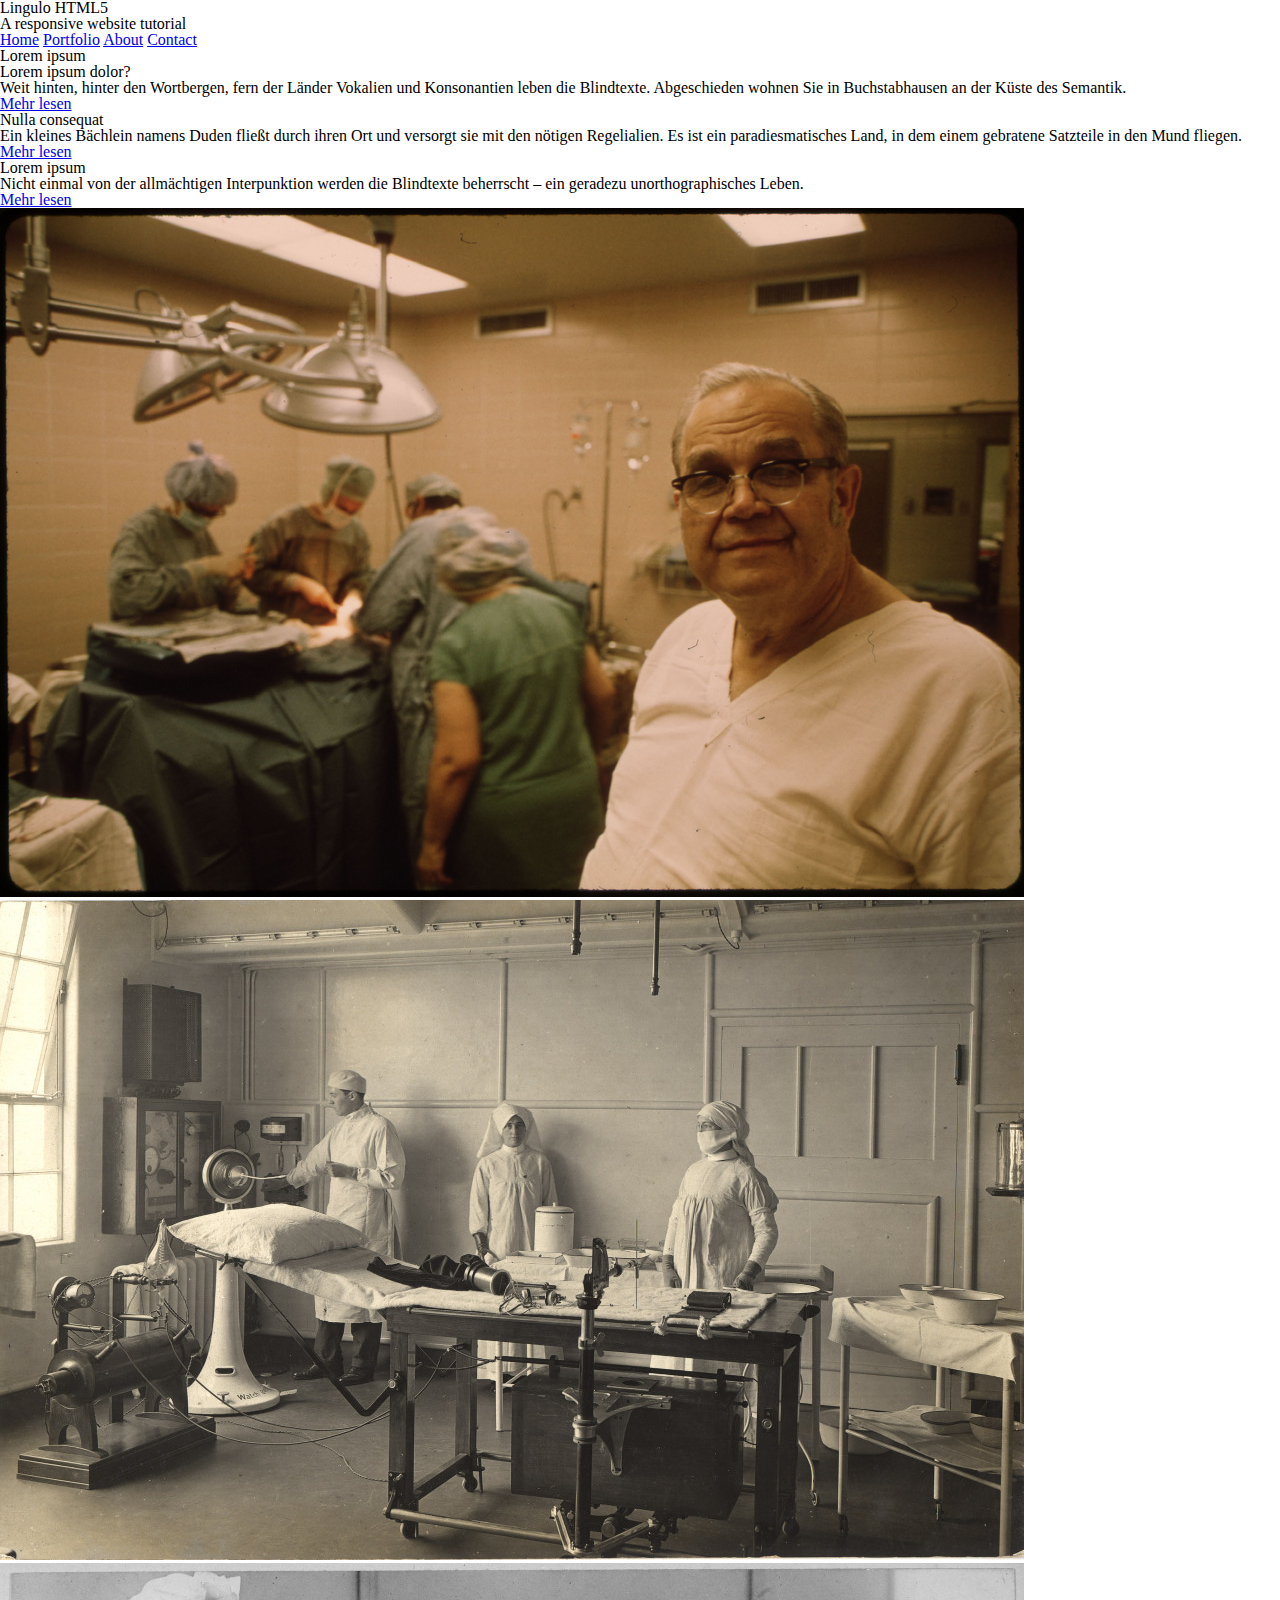
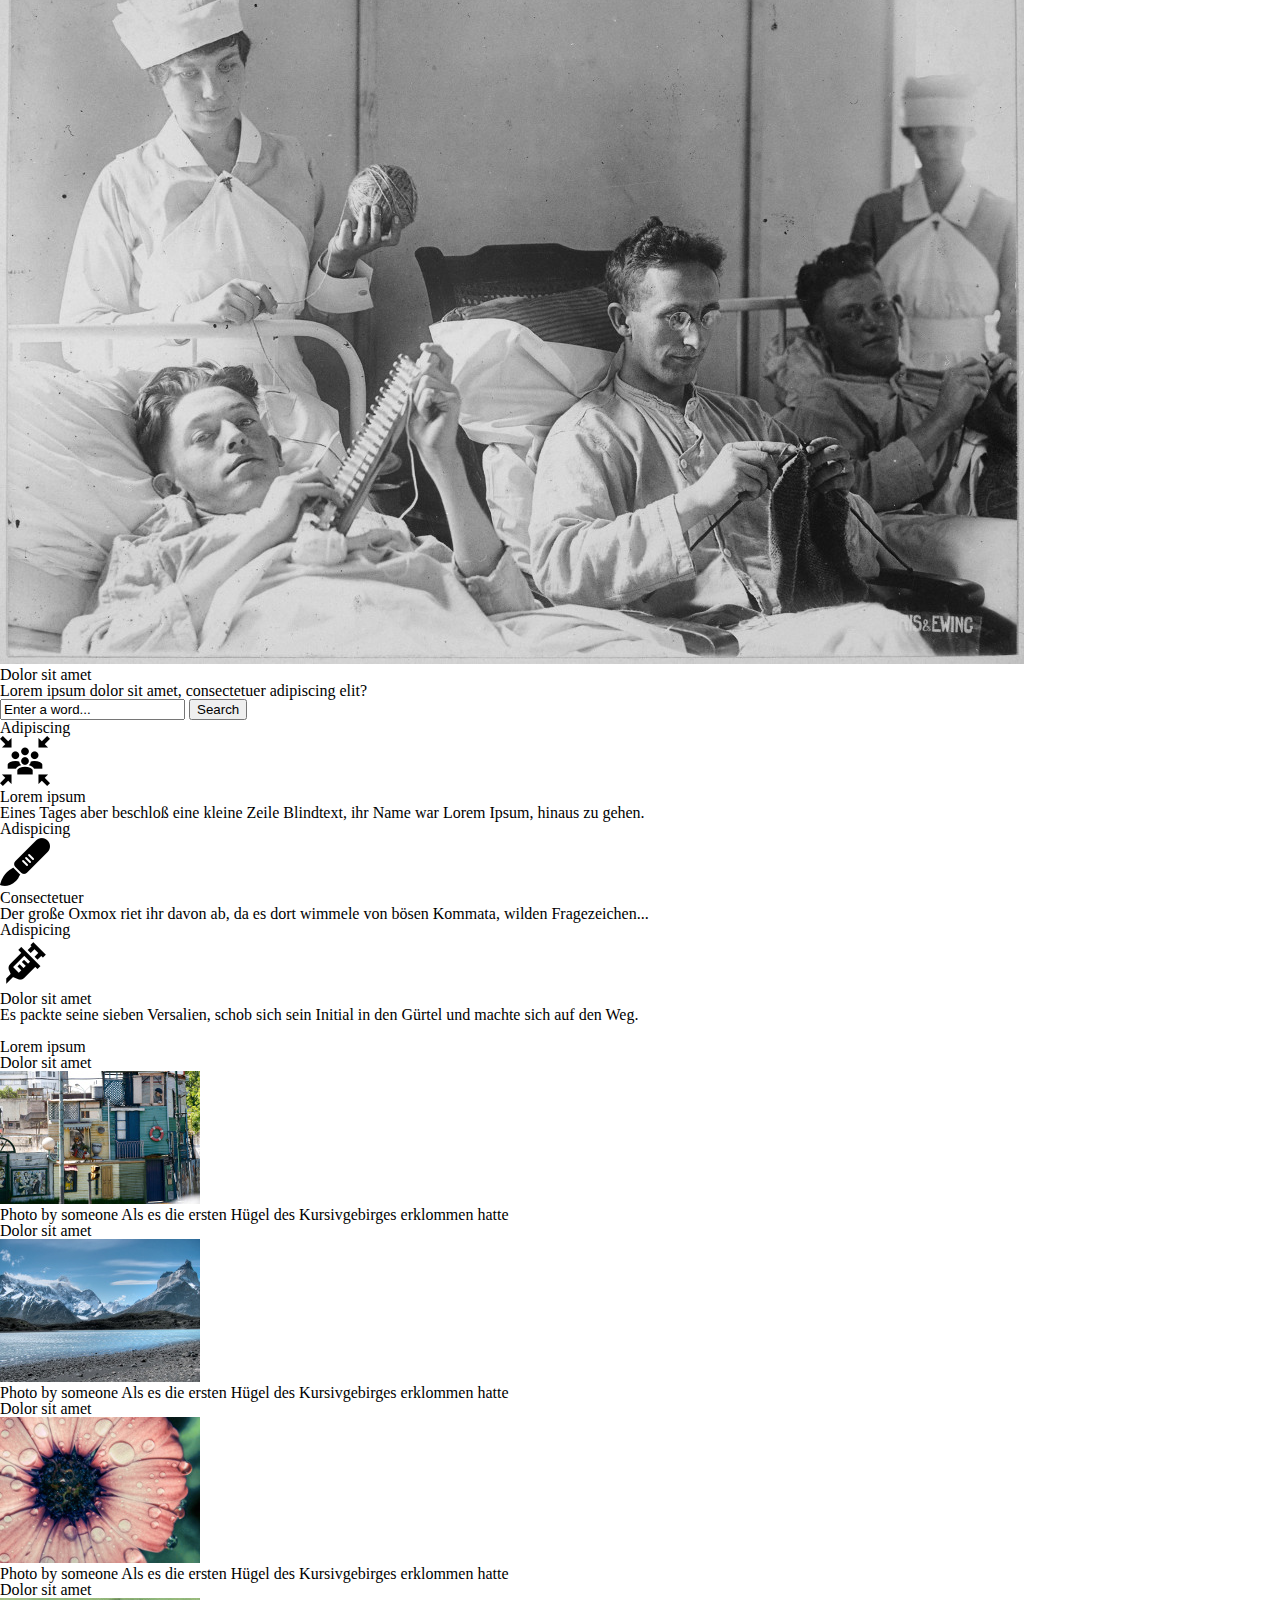
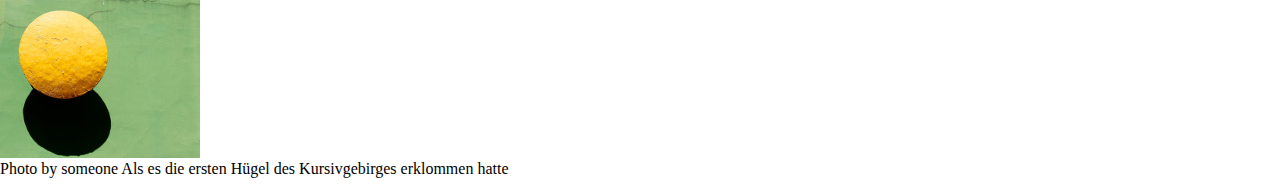
==== index.html @ f1d0cafb "first commit" ====
<!DOCTYPE html>
<html lang="en">
<head>
  <meta charset="UTF-8">
  <meta name="viewport" content="width=device-width, initial-scale=1.0">
  <title>Medycyna estetyczna</title>
  <link rel="stylesheet" href="css/reset.css" type="text/css" media="screen" />
  <link rel="stylesheet" href="css/style.css" type="text/css" media="screen" />
  <link href="lightbox/css/lightbox.css" rel="stylesheet" />
  <link href='http://fonts.googleapis.com/css?family=Open+Sans|Baumans' rel='stylesheet' type='text/css'>

  <script src="js/modernizr.js"></script>
  <script src="js/respond.min.js"></script>

  <!-- include extern jQuery file but fall back to local file if extern one fails to load !-->
  <script src="http://code.jquery.com/jquery-1.11.2.min.js"></script>
  <script type="text/javascript">window.jQuery || document.write('<script type="text\/javascript" src="js\/1.11.2.jquery.min"><\/script>')</script>

  <script src="lightbox/js/lightbox.js"></script>
  <script src="js/prefixfree.min.js"></script>
  <script src="js/jquery.slides.min.js"></script>
</head>
<body>
  <header>
    <h1>Lingulo HTML5</h1>
    <p>A responsive website tutorial</p>
    <nav>
      <ul>
        <li>
          <a href="javascript:void(0)">Home</a>
          <a href="javascript:void(0)">Portfolio</a>
          <a href="javascript:void(0)">About</a>
          <a href="javascript:void(0)">Contact</a>
        </li>
      </ul>
    </nav>
  </header>
  <section class="container">
    <h2 class="hidden">Lorem ipsum</h2>
    <article id="slider_content1">
      <h3>Lorem ipsum dolor?</h3>
      <p>
      Weit hinten, hinter den Wortbergen, fern der Länder Vokalien und Konsonantien leben die Blindtexte. Abgeschieden wohnen Sie in Buchstabhausen an der Küste des Semantik.
      </p>
      <a class="button" href="somepage.html">Mehr lesen</a>
    </article>
    <article id="slider_content2">
      <h3>Nulla consequat</h3>
      <p>
      Ein kleines Bächlein namens Duden fließt durch ihren Ort und versorgt sie mit den nötigen Regelialien. Es ist ein paradiesmatisches Land, in dem einem gebratene Satzteile in den Mund fliegen.
      </p>
      <a class="button" href="somepage.html">Mehr lesen</a>
    </article>
    <article id="slider_content3">
      <h3>Lorem ipsum</h3>
      <p>
      Nicht einmal von der allmächtigen Interpunktion werden die Blindtexte beherrscht – ein geradezu unorthographisches Leben.
      </p>
      <a class="button" href="somepage.html">Mehr lesen</a>
    </article>
    <div id="slides">
      <img src="img/slide1.jpg" alt="Some alt text">
      <img src="img/slide2.jpg" alt="Some alt text">
      <img src="img/slide3.jpg" alt="Some alt text">
    </div>
  </section>
  <section id="spacer">
    <h2 class="hidden">Dolor sit amet</h2>
    <p>Lorem ipsum dolor sit amet, consectetuer adipiscing elit?</p>
    <div class="search">
      <form action="#">
        <input type="text" name="sitesearch" value="Enter a word..."/>
        <input type="submit" name="start_search" class="button" value="Search"/>
      </form>
    </div>
  </section>
  <section id="boxcontent">
    <h2 class="hidden">Adipiscing</h2>
    <article>
      <img src="img/icon1.png" alt="some alt text">
      <h3>Lorem ipsum</h3>
      <p>
      Eines Tages aber beschloß eine kleine Zeile Blindtext, ihr Name war Lorem Ipsum, hinaus zu gehen.
      </p>
    </article>
    <h2 class="hidden">Adispicing</h2>
    <article>
      <img src="img/icon2.png" alt="some alt text">
      <h3>Consectetuer</h3>
      <p>
      Der große Oxmox riet ihr davon ab, da es dort wimmele von bösen Kommata, wilden Fragezeichen...
      </p>
    </article>
    <h2 class="hidden">Adispicing</h2>
    <article>
      <img src="img/icon3.png" alt="some alt text">
      <h3>Dolor sit amet</h3>
      <p>
      Es packte seine sieben Versalien, schob sich sein Initial in den Gürtel und machte sich auf den Weg.
      </p>
    </article>
    <br class="clear">
  </section>
  <section id="four_columns">
    <h2>Lorem ipsum</h2>
    <article class="img-item">
      <h3 class="hidden">Dolor sit amet</h3>
      <figure>
        <a href="img/example_slide1.jpg" rel="lightbox" title="Some Title">
          <span class="thumb-screen"></span>
          <img src="img/example_slide_sml1.jpg" alt="some alt text"></a>
        <figcaption>
          <strong>
            Photo by someone
          </strong>
          Als es die ersten Hügel des Kursivgebirges erklommen hatte
        </figcaption>
      </figure>
    </article>
    <article class="img-item">
      <h3 class="hidden">Dolor sit amet</h3>
      <figure>
        <a href="img/example_slide2.jpg" rel="lightbox" title="Some Title">
          <span class="thumb-screen"></span>
          <img src="img/example_slide_sml2.jpg" alt="some alt text"></a>
        <figcaption>
          <strong>
            Photo by someone
          </strong>
          Als es die ersten Hügel des Kursivgebirges erklommen hatte
        </figcaption>
      </figure>
    </article>
    <article class="img-item">
      <h3 class="hidden">Dolor sit amet</h3>
      <figure>
        <a href="img/example_slide3.jpg" rel="lightbox" title="Some Title">
          <span class="thumb-screen"></span>
          <img src="img/example_slide_sml3.jpg" alt="some alt text"></a>
        <figcaption>
          <strong>
            Photo by someone
          </strong>
          Als es die ersten Hügel des Kursivgebirges erklommen hatte
        </figcaption>
      </figure>
    </article>
    <article class="img-item">
      <h3 class="hidden">Dolor sit amet</h3>
      <figure>
        <a href="img/example_slide4.jpg" rel="lightbox" title="Some Title">
          <span class="thumb-screen"></span>
          <img src="img/example_slide_sml4.jpg" alt="some alt text"></a>
        <figcaption>
          <strong>
            Photo by someone
          </strong>
          Als es die ersten Hügel des Kursivgebirges erklommen hatte
        </figcaption>
      </figure>
    </article>
    <br class="clear">
  </section>
</body>
</html>
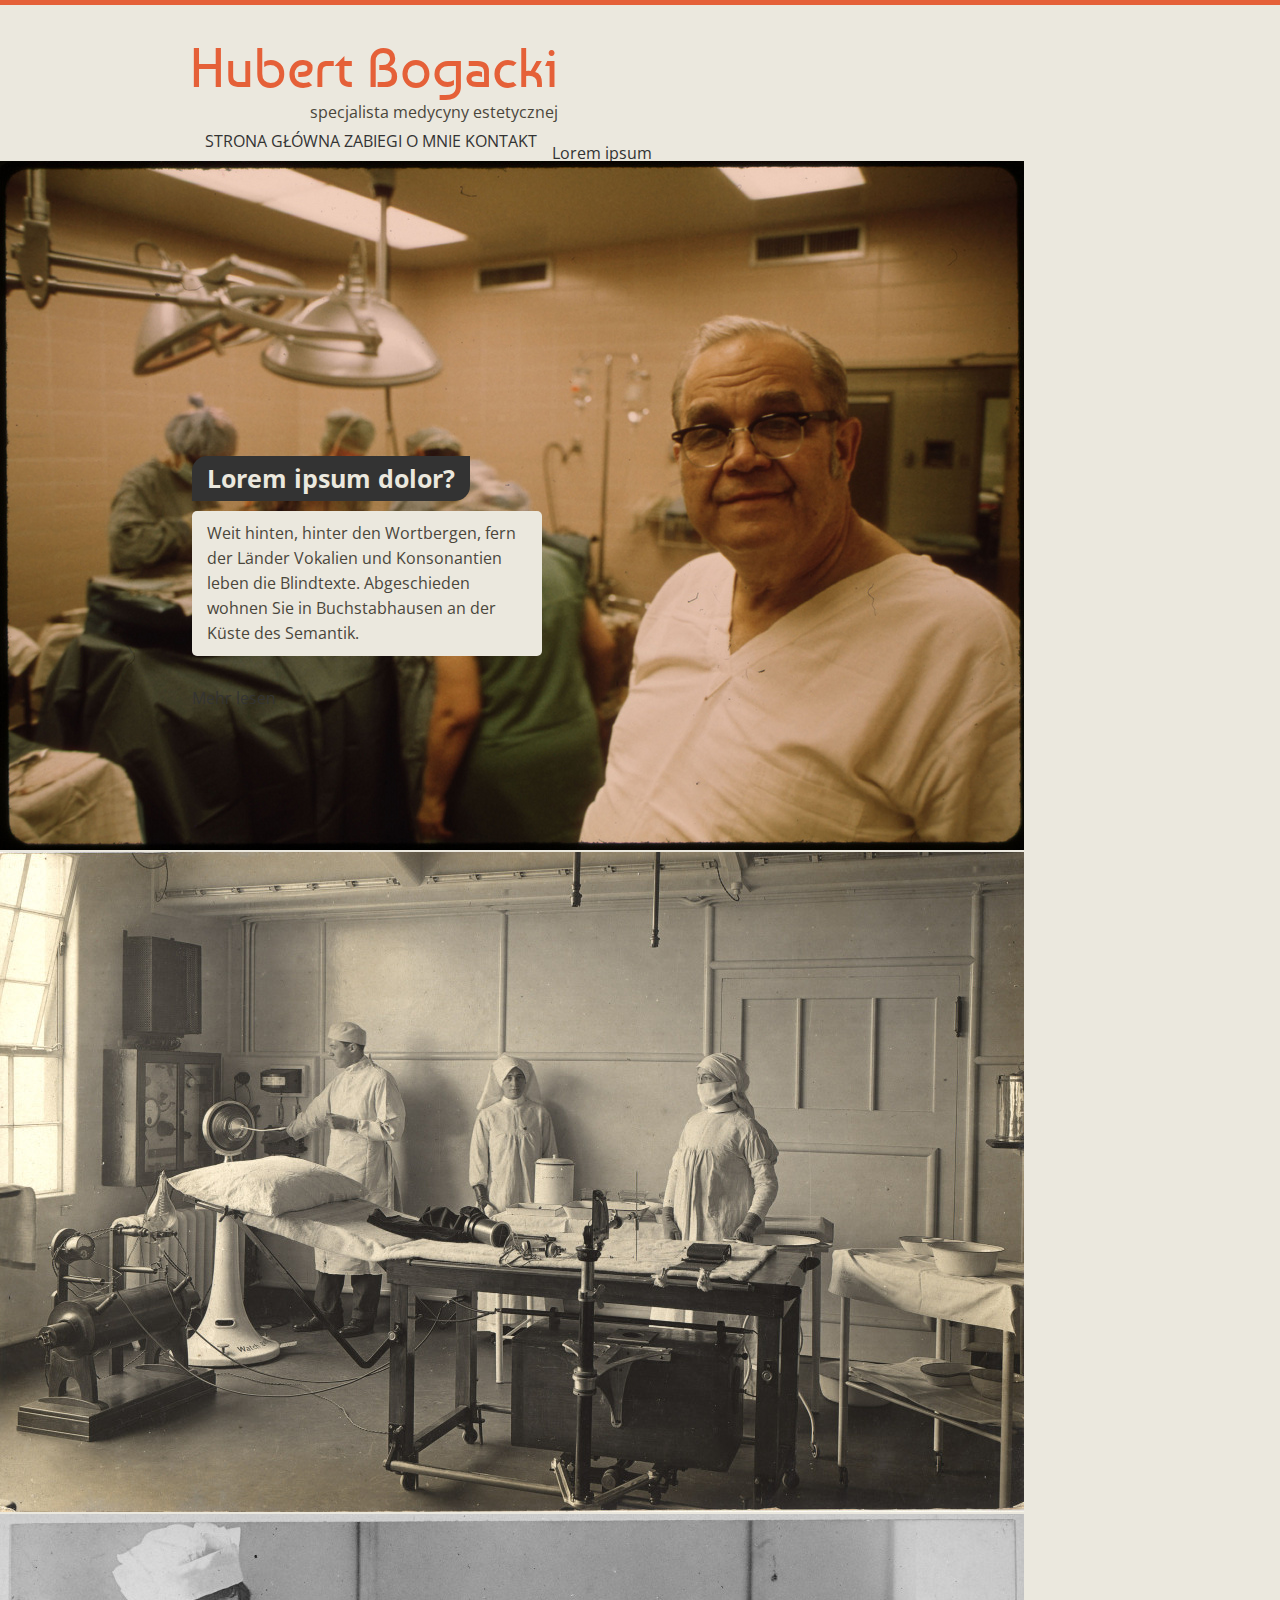
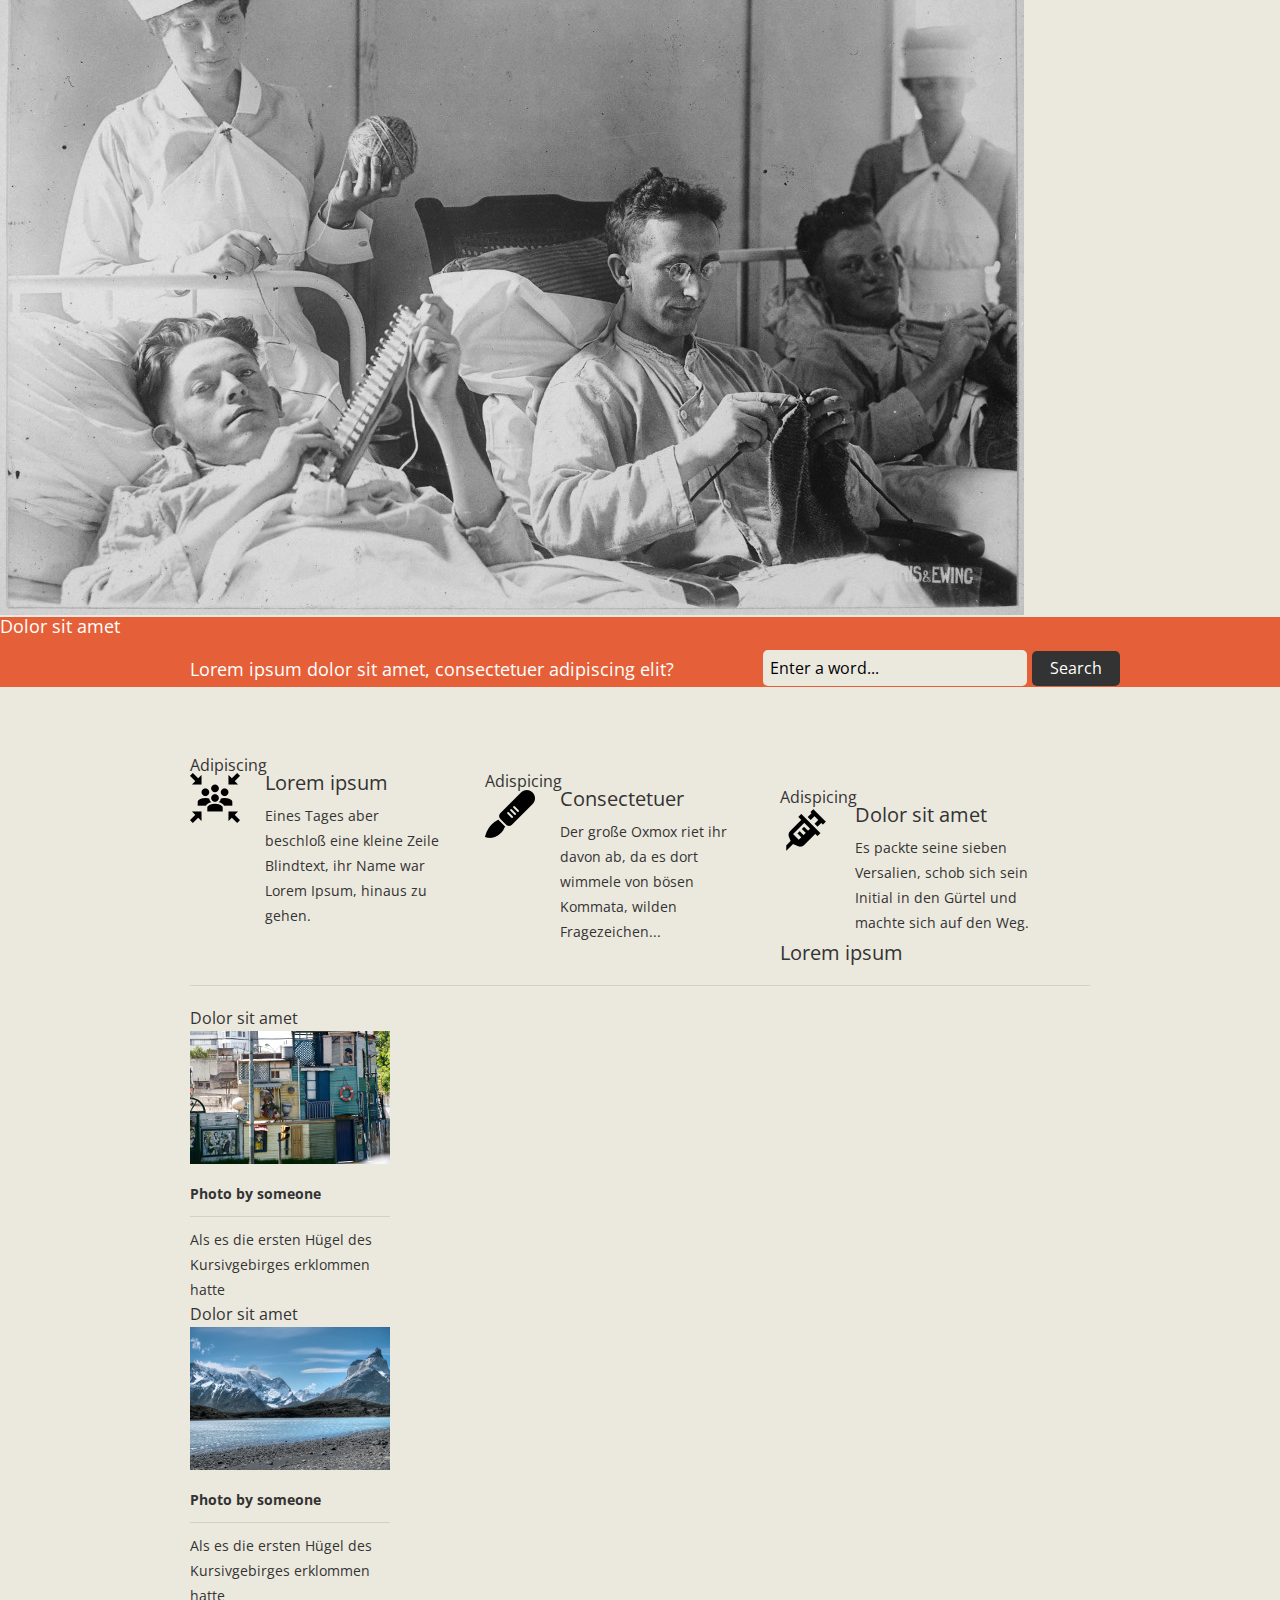
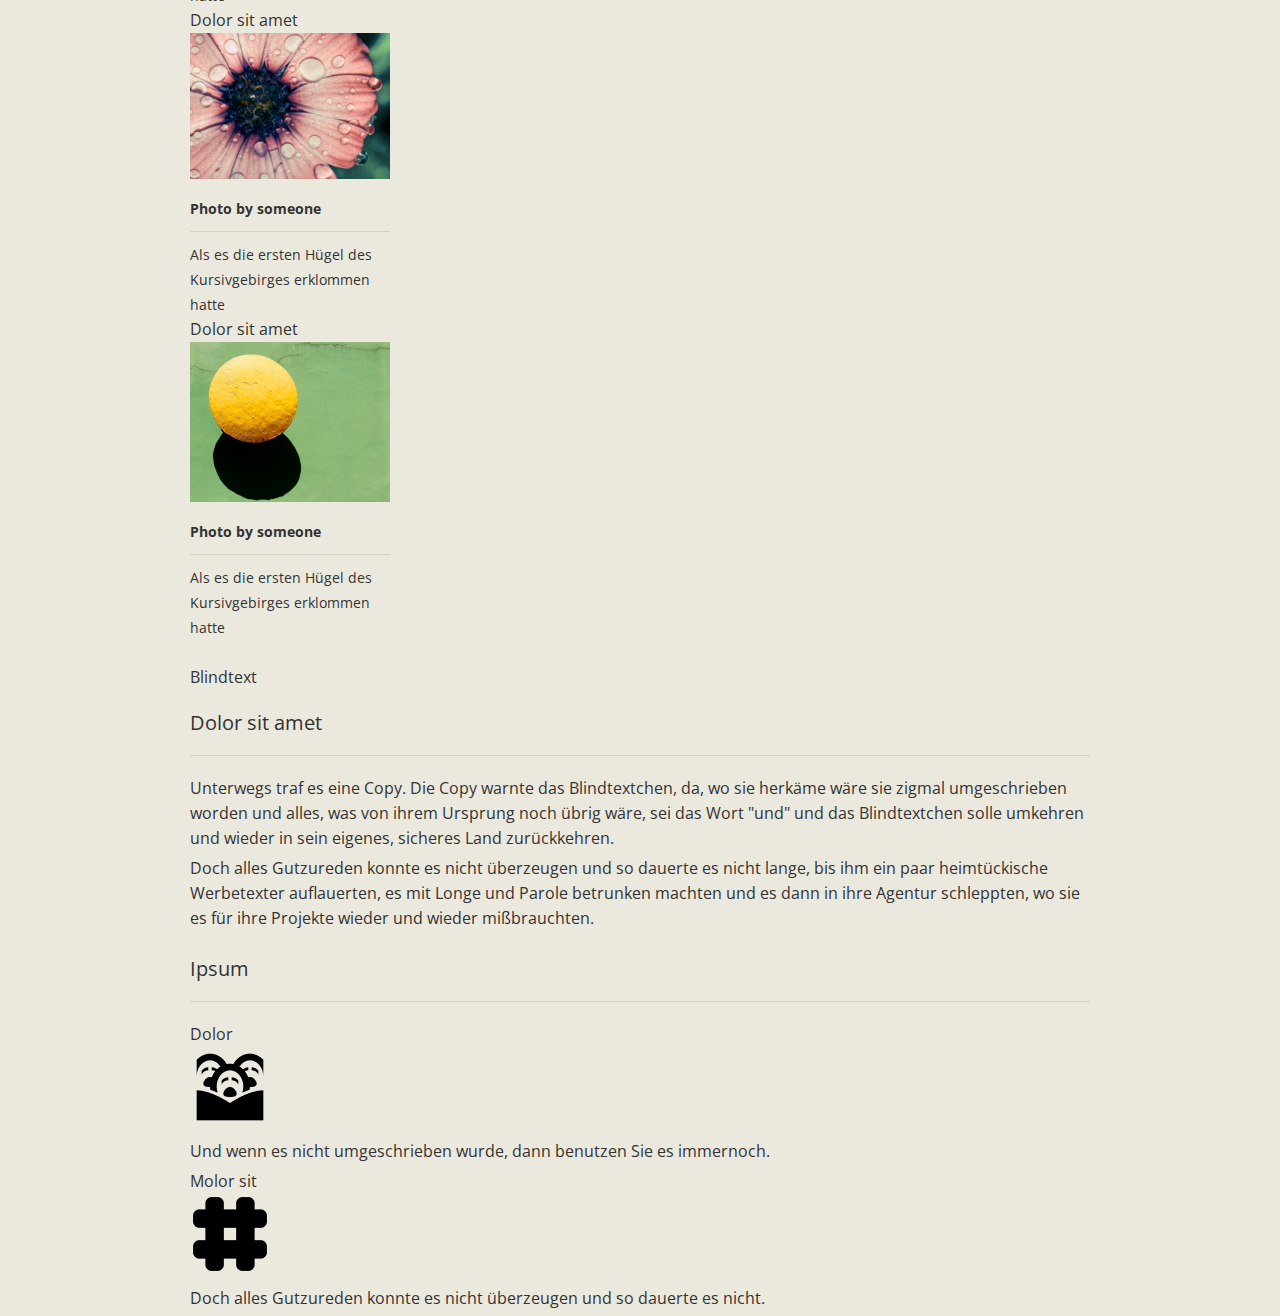
==== commit bd69ed5c: "update" ====
--- a/index.html
+++ b/index.html
@@ -1,5 +1,5 @@
 <!DOCTYPE html>
-<html lang="en">
+<html lang="pl">
 <head>
   <meta charset="UTF-8">
   <meta name="viewport" content="width=device-width, initial-scale=1.0">
@@ -22,15 +22,15 @@
 </head>
 <body>
   <header>
-    <h1>Lingulo HTML5</h1>
-    <p>A responsive website tutorial</p>
+    <h1>Hubert Bogacki</h1>
+    <p>specjalista medycyny estetycznej</p>
     <nav>
       <ul>
         <li>
-          <a href="javascript:void(0)">Home</a>
-          <a href="javascript:void(0)">Portfolio</a>
-          <a href="javascript:void(0)">About</a>
-          <a href="javascript:void(0)">Contact</a>
+          <a href="javascript:void(0)">Strona główna</a>
+          <a href="javascript:void(0)">Zabiegi</a>
+          <a href="javascript:void(0)">O mnie</a>
+          <a href="javascript:void(0)">Kontakt</a>
         </li>
       </ul>
     </nav>
@@ -77,7 +77,7 @@
   <section id="boxcontent">
     <h2 class="hidden">Adipiscing</h2>
     <article>
-      <img src="img/icon1.png" alt="some alt text">
+      <img src="img/icon1.png" alt="some alt text"/>
       <h3>Lorem ipsum</h3>
       <p>
       Eines Tages aber beschloß eine kleine Zeile Blindtext, ihr Name war Lorem Ipsum, hinaus zu gehen.
@@ -85,7 +85,7 @@
     </article>
     <h2 class="hidden">Adispicing</h2>
     <article>
-      <img src="img/icon2.png" alt="some alt text">
+      <img src="img/icon2.png" alt="some alt text"/>
       <h3>Consectetuer</h3>
       <p>
       Der große Oxmox riet ihr davon ab, da es dort wimmele von bösen Kommata, wilden Fragezeichen...
@@ -93,7 +93,7 @@
     </article>
     <h2 class="hidden">Adispicing</h2>
     <article>
-      <img src="img/icon3.png" alt="some alt text">
+      <img src="img/icon3.png" alt="some alt text"/>
       <h3>Dolor sit amet</h3>
       <p>
       Es packte seine sieben Versalien, schob sich sein Initial in den Gürtel und machte sich auf den Weg.
@@ -161,5 +161,26 @@
     </article>
     <br class="clear">
   </section>
+  <section id="text_columns">
+    <h2 class="hidden">Blindtext</h2>
+    <article class="column1">
+      <h3>Dolor sit amet</h3>
+      <p>Unterwegs traf es eine Copy. Die Copy warnte das Blindtextchen, da, wo sie herkäme wäre sie zigmal umgeschrieben worden und alles, was von ihrem Ursprung noch übrig wäre, sei das Wort "und" und das Blindtextchen solle umkehren und wieder in sein eigenes, sicheres Land zurückkehren.</p>
+      <p>Doch alles Gutzureden konnte es nicht überzeugen und so dauerte es nicht lange, bis ihm ein paar heimtückische Werbetexter auflauerten, es mit Longe und Parole betrunken machten und es dann in ihre Agentur schleppten, wo sie es für ihre Projekte wieder und wieder mißbrauchten.</p>
+    </article>
+    <section class="column2">
+      <h3 class="hidden">Ipsum</h3>
+      <article class="row">
+        <h4 class="hidden">Dolor</h4>
+        <img src="img/icon4.png" width="80" class="rocket" alt="Some alt text">
+        <p>Und wenn es nicht umgeschrieben wurde, dann benutzen Sie es immernoch.</p>
+      </article>
+      <article class="row">
+        <h4 class="hidden">Molor sit</h4>
+        <img src="img/icon5.png" width="80" class="clock" alt="Some alt text">
+        <p>Doch alles Gutzureden konnte es nicht überzeugen und so dauerte es nicht.</p>
+      </article>
+    </section>
+  </section>
 </body>
 </html>
--- a/css/style.css
+++ b/css/style.css
@@ -0,0 +1,240 @@
+body
+{
+  border-top: 5px solid #e56038;
+  background: #ebe8de;
+  font-family: 'Open Sans', sans-serif;
+  color: #333333;
+}
+
+input
+{
+  font-family: 'Open Sans', sans-serif;
+  font-size:16px;
+  padding: 7px;
+  outline: 0;
+  border:0;
+  width:250px;
+  background: #EBE8DE;
+  border-radius:5px;
+}
+
+input[type=submit]
+{
+  width:auto;
+  padding: 5px 18px;
+  line-height:25px;
+  text-shadow:none;
+  cursor:pointer;
+  box-shadow: none;
+  background: #333333;
+  color: #fff;
+}
+
+p
+{
+  margin: 5px 0;
+  line-height: 25px;
+}
+
+a
+{
+  text-decoration: none;
+  color: inherit;
+  transition: color .5s ease;
+}
+
+strong
+{
+  font-weight: bold;
+}
+
+figcaption
+{
+  line-height: 25px;
+  font-size:14px;
+  width:200px;
+}
+
+figcaption strong
+{
+  border-bottom: 1px solid #D6D0C1;
+  padding-bottom:10px;
+  margin: 10px 0;
+  display:block;
+}
+
+header
+{
+
+  position:relative;
+  width:auto;
+  max-width:900px;
+  margin: 0 auto 20px auto;
+}
+
+header h1
+{
+  margin: 35px 0 0 0;
+  font-size: 55px;
+  color: #e56038;
+  font-family: 'Baumans', cursive;
+}
+
+header p
+{
+  font-family: 'Open Sans', sans-serif;
+  font-size: 16px;
+  color: #4A463B;
+  margin-left:120px;
+}
+
+nav ul
+{
+  list-style:none;
+}
+
+nav ul li
+{
+display:block;
+float:left;
+padding:3px 15px;
+}
+
+nav ul li a
+{
+  font-family: 'Open Sans', sans-serif;
+  text-transform: uppercase;
+  transition: all .25s ease;
+}
+
+nav ul li a:hover
+{
+  color: #E56038;
+}
+
+#slider_content1, #slider_content2, #slider_content3
+{
+  line-height: 25px;
+  font-family: 'Open Sans', sans-serif;
+  width:350px;
+  position:absolute;
+  top:15%;
+  left:15%;
+  display:none;
+  z-index:11;
+}
+
+#slider_content1
+{
+  display:block;
+}
+
+.container
+{
+  width:auto;
+  margin: 0 auto;
+  position:relative;
+}
+
+#slider_content1 h3, #slider_content2 h3, #slider_content3 h3
+{
+  color:#EBE8DE;
+  font-size:25px;
+  font-weight:bold;
+  margin-bottom:10px;
+  background-color:#333333;
+  padding:10px 15px;
+  border-radius: 15px 0 15px 0;
+  display:inline-block;
+}
+
+
+#slider_content1 p, #slider_content2 p, #slider_content3 p
+{
+  margin:0 0 30px 0;
+  color:#4a463b;
+  background-color:#EBE8DE;
+  padding:10px 15px;
+  border-radius: 5px;
+}
+
+#spacer
+{
+  width:auto;
+  height:70px;
+  background-color:#e56038;
+  position:relative;
+  font-family: 'Open Sans', sans-serif;
+  color:#fff;
+  font-size:18px;}
+
+#spacer p
+{
+margin-top:22px;
+width:auto;
+position:absolute;
+left:50%;
+margin-left:-450px;
+}
+
+#spacer .search
+{
+  margin-top:15px;
+  width:auto;
+  position:absolute;
+  right:50%;
+  margin-right:-480px;
+}
+
+#boxcontent
+{
+  width:auto;
+  max-width:900px;
+  margin:0 auto;
+  padding:70px 0 45px 0;
+}
+
+#boxcontent article
+{
+  float:left;
+  width:250px;
+  margin-right:45px;
+  font-size:14px;
+}
+
+#boxcontent article h3
+{
+  font-family: 'Open Sans', sans-serif;
+  font-size:20px;
+  margin-bottom:10px;
+  margin-left:75px;
+}
+
+#boxcontent article img
+{
+  float:left;
+}
+
+#boxcontent article p
+{
+  line-height:25px;
+  font-family: 'Open Sans', sans-serif;
+  margin-left:75px;
+}
+
+#four_columns, #text_columns
+{
+  line-height:25px;
+  font-family: 'Open Sans', sans-serif;
+  width:auto;
+  max-width:900px;
+  margin:0 auto;
+}
+
+#four_columns h2, #text_columns h3
+{
+  font-size:20px;
+  border-bottom: 1px solid #D6D0C1;
+  padding: 20px 0;
+  margin-bottom: 20px;
+}
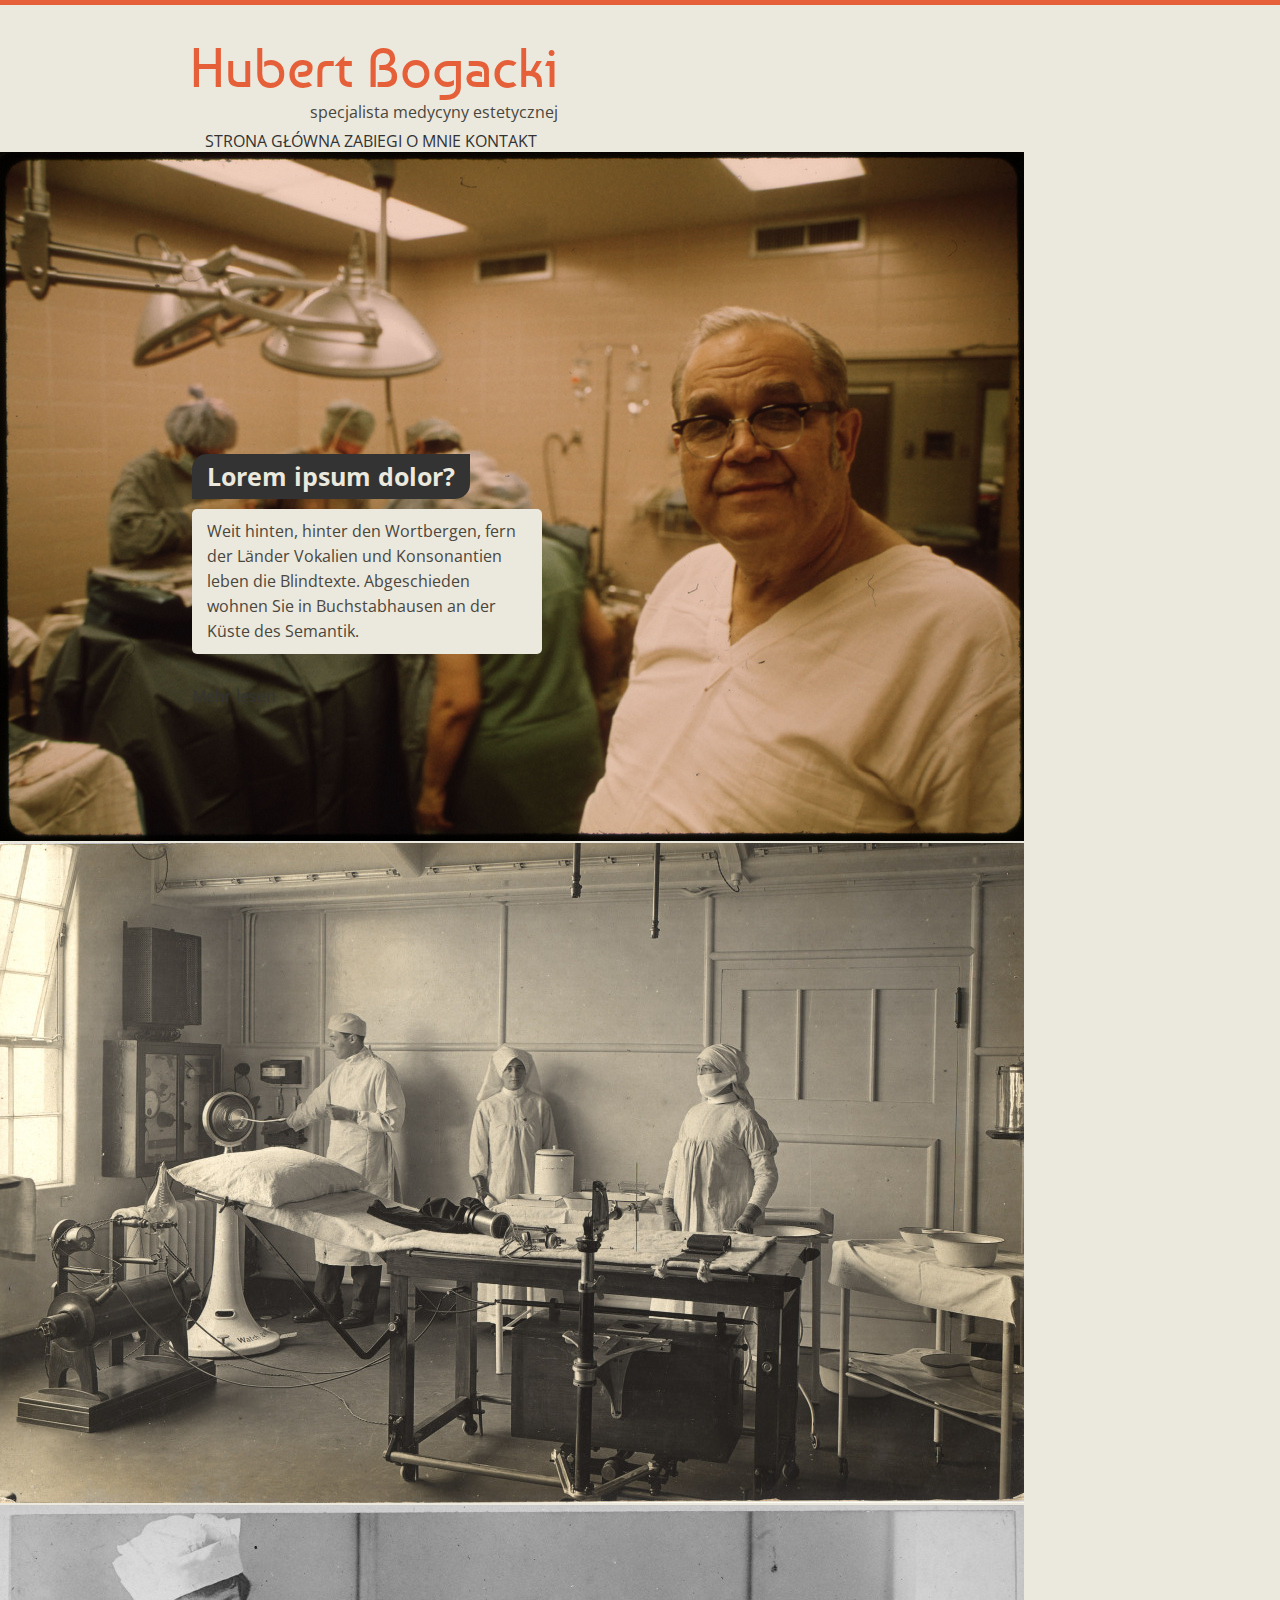
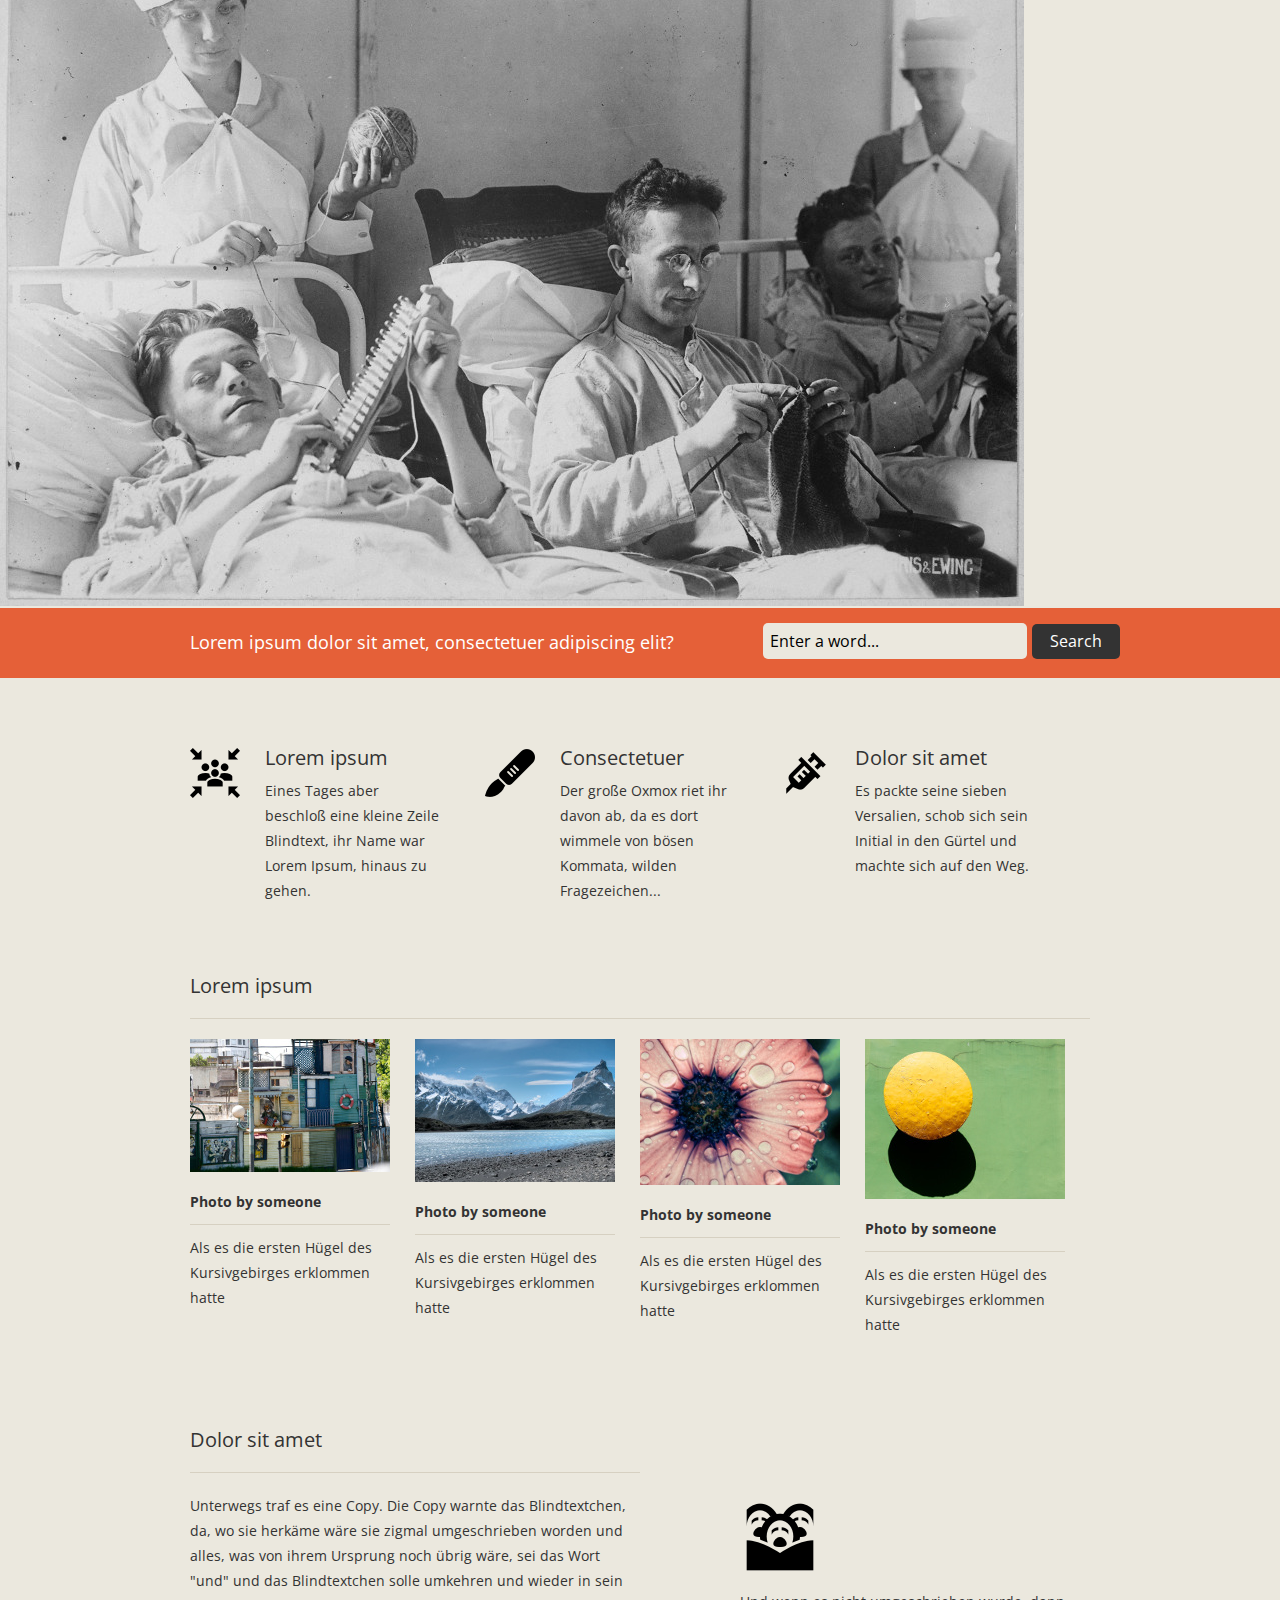
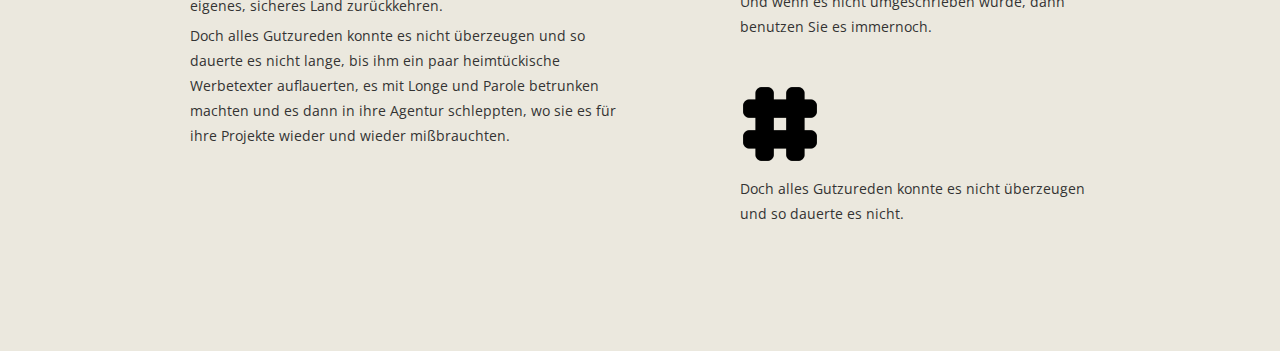
==== commit 59af33a7: "update" ====
--- a/index.html
+++ b/index.html
@@ -108,7 +108,8 @@
       <figure>
         <a href="img/example_slide1.jpg" rel="lightbox" title="Some Title">
           <span class="thumb-screen"></span>
-          <img src="img/example_slide_sml1.jpg" alt="some alt text"></a>
+          <img src="img/example_slide_sml1.jpg" alt="some alt text">
+        </a>
         <figcaption>
           <strong>
             Photo by someone
@@ -122,7 +123,8 @@
       <figure>
         <a href="img/example_slide2.jpg" rel="lightbox" title="Some Title">
           <span class="thumb-screen"></span>
-          <img src="img/example_slide_sml2.jpg" alt="some alt text"></a>
+          <img src="img/example_slide_sml2.jpg" alt="some alt text">
+        </a>
         <figcaption>
           <strong>
             Photo by someone
@@ -136,7 +138,8 @@
       <figure>
         <a href="img/example_slide3.jpg" rel="lightbox" title="Some Title">
           <span class="thumb-screen"></span>
-          <img src="img/example_slide_sml3.jpg" alt="some alt text"></a>
+          <img src="img/example_slide_sml3.jpg" alt="some alt text">
+        </a>
         <figcaption>
           <strong>
             Photo by someone
@@ -150,7 +153,8 @@
       <figure>
         <a href="img/example_slide4.jpg" rel="lightbox" title="Some Title">
           <span class="thumb-screen"></span>
-          <img src="img/example_slide_sml4.jpg" alt="some alt text"></a>
+          <img src="img/example_slide_sml4.jpg" alt="some alt text">
+        </a>
         <figcaption>
           <strong>
             Photo by someone
--- a/css/style.css
+++ b/css/style.css
@@ -238,3 +238,167 @@
   padding: 20px 0;
   margin-bottom: 20px;
 }
+
+#four_columns .img-item
+{
+  float:left;
+  margin-right:25px;
+}
+
+#four_columns .img-item a
+{
+  position:relative;
+  display:block;
+}
+
+.thumb-screen
+{
+  display:block;
+  position:absolute;
+  top:0;
+  left:0;
+  width:100%;
+  height:113px;
+  background: #000 url(img/zoom.png) center center no-repeat;
+  z-index:99;
+  opacity: 0;
+  transition: opacity .5s ease;
+}
+
+.thumb-screen:hover
+{
+  opacity:0.5;
+}
+
+#text_columns article.column1, #text_columns .column2
+{
+  margin: 70px 0;
+  font-size:14px;
+  float:left;
+  width:450px;
+}
+
+#text_columns .column2
+{
+  margin: 120px 0;
+}
+
+.row
+{
+  position:relative;
+  margin: 40px 0 0 50px;
+  float:right;
+  width:350px;
+}
+
+.clear
+{
+  clear:both;
+}
+
+.hidden
+{
+  position:absolute;
+  clip: rect(1px 1px 1px 1px); /* IE6 & 7 */
+  clip: rect(1px, 1px, 1px, 1px);
+}
+
+#slider_content1 p .responsive_button, #slider_content2 p .responsive_button, #slider_content3 p .responsive_button
+{
+  display:none;
+}
+
+@media (max-width: 1215px)
+{
+  #slider_content1, #slider_content2, #slider_content3
+  {
+  width:auto;
+  margin-right:50px;}
+  #slider_content1 h3, #slider_content2 h3, #slider_content3 h3
+  {
+  font-size:18px;}
+  #slider_content1 p, #slider_content2 p, #slider_content3 p
+  {
+  font-size:14px;}
+  #slider_content1 p .responsive_button, #slider_content2 p .responsive_button, #slider_content3 p .responsive_button
+  {
+  display:inline;
+  color:#000;}
+  .container .button
+  {
+  display:none;}
+}
+@media (max-width: 915px)
+{
+#boxcontent article
+{
+float: none;
+margin: 30px auto 0 auto;
+width: 60%;}
+
+#spacer
+{font-size:15px;}
+
+#spacer .search
+{
+margin-top:19px;
+margin-right:-385px;}
+
+#spacer p
+{
+margin-left:-370px;}
+
+input
+{
+padding:4px;
+font-size:14px;}
+
+input[type="submit"]
+{
+padding: 1px 14px;}
+
+#four_columns
+{
+width: 500px;}
+
+#four_columns .img-item:nth-of-type(3), #four_columns .img-item:nth-of-type(4)
+{
+margin-top: 25px;}
+
+#text_columns article.column1, #text_columns .column2
+{
+float:none;
+max-width: 500px;
+margin: 50px auto 0 auto;}
+
+.column2 .row
+{
+float:none;
+margin:0 0 40px 50px;}
+
+footer .wrapper .column
+{
+font-size: 12px;
+width: 230px;}}
+
+$(function() {
+$('#slides').slidesjs({
+height: 235,
+navigation: false,
+pagination: false,
+effect: {
+fade: {
+speed: 400}},callback:
+{
+start: function(number)
+{
+$("#slider_content1,#slider_content2,#slider_content3").fadeOut(500);},
+complete: function(number)
+{
+$("#slider_content" + number).delay(500).fadeIn(1000);}},
+play:
+{
+active: false,
+auto: true,
+interval: 6000,
+pauseOnHover: false}});});
